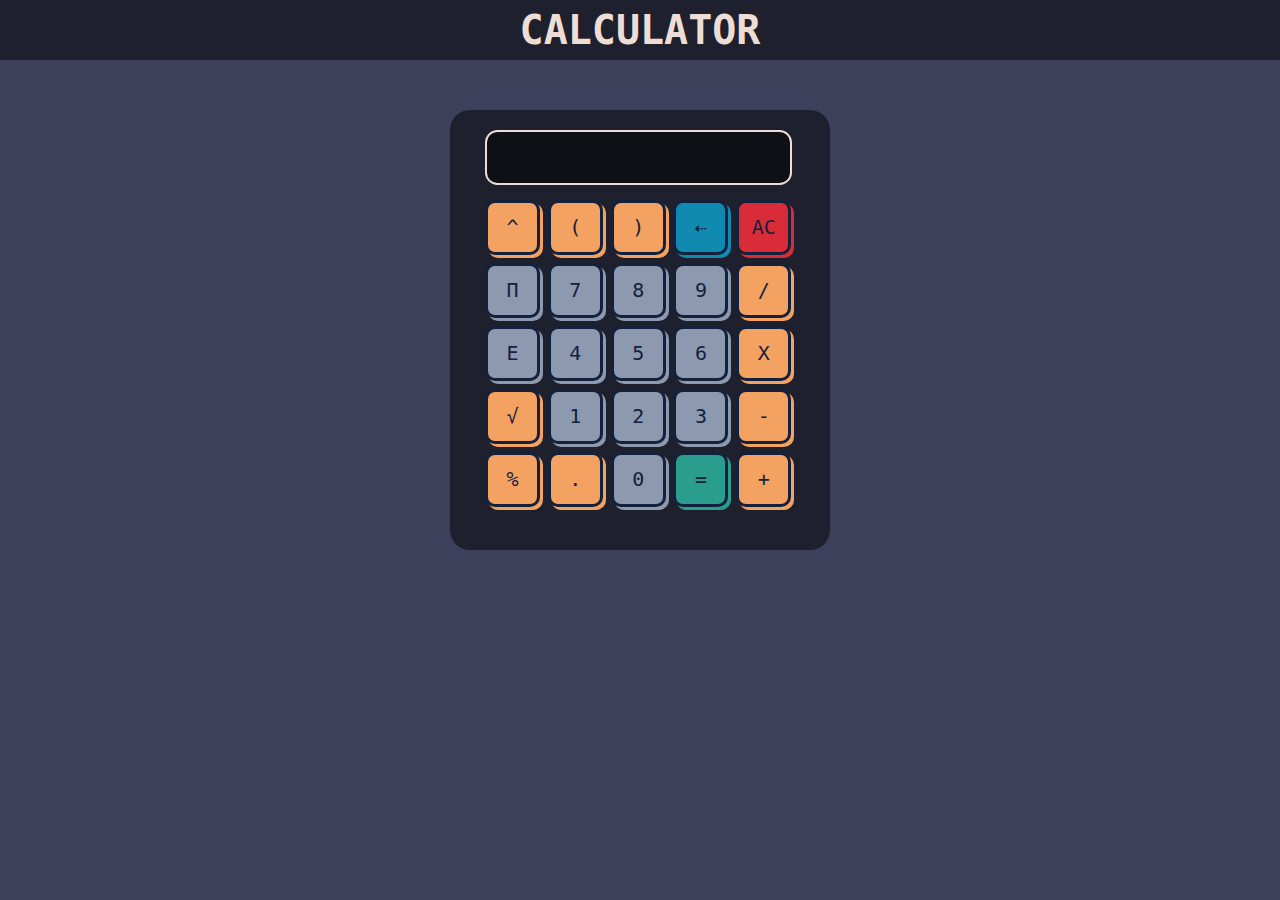
==== index.html @ 098dee6f "Rename calculator.html to index.html" ====
<!-- Calculcadora | Calculator -->
<!DOCTYPE html>
<html>
    <!--Encabezado | Header-->
    <head>
        <title>Calculator</title>
    </head>

    <!--Cuerpo | Body-->
    <body>
        <!--Enlazar html con CSS Normalizer| Link html with CSS Normalizer-->
        <link rel="stylesheet" type="text/css" href="normalize.css" />
        <!--Enlazar html con CSS | Link html with CSS-->
        <link rel="stylesheet" type="text/css" href="calculator.css" />
        <!--Enlazar html con Google Fonts | Link html with Google Fonts-->
        <link href="https://fonts.googleapis.com/css2?family=Geologica&family=Montserrat:wght@600&family=Pixelify+Sans&family=Roboto:wght@100&display=swap" rel="stylesheet" />
        
        <!--Titulo | Title-->
        <h1>Calculator</h1>

        <!--Contenedor de la calculadora | Calculator Container-->
        <div class="calculator-div">

            <!--Mostrar Operacion | Show Operation-->
            <div class="calculator-div__div1">
                <input type="text" id="contacto-div__div-input" disabled />
            </div>

            <!--Botones | Buttons-->
            <div class="calculator-div__div2">
             <!--Primer Fila | First Row-->
                <button type="button" class="contacto-div__dev-button-symbols" onclick="agregar('**')">
                    ^
                </button>
                <button type="button" class="contacto-div__dev-button-symbols" onclick="agregar('(')">
                    (
                </button>
                <button type="button" class="contacto-div__dev-button-symbols" onclick="agregar(')')">
                    )
                </button>
                <button type="button" class="contacto-div__dev-button-delete2" onclick="agregar('A')">
                    ⇠
                </button>
                <button type="button" class="contacto-div__dev-button-delete" onclick="agregar('C')">
                    AC
                </button>
                <!--Segunda Fila | Second Row-->
                <button type="button" class="contacto-div__dev-button-number" onclick="agregar('P')">
                    π
                </button>
                <button type="button" class="contacto-div__dev-button-number" onclick="agregar('7')">
                    7
                </button>
                <button type="button" class="contacto-div__dev-button-number" onclick="agregar('8')">
                    8
                </button>
                <button type="button" class="contacto-div__dev-button-number" onclick="agregar('9')">
                    9
                </button>
                <button type="button" class="contacto-div__dev-button-symbols" onclick="agregar('/')">
                    /
                </button>
                <!--Tercer Fila | Third Row-->
                <button type="button" class="contacto-div__dev-button-number" onclick="agregar('e')">
                    e
                </button>
                <button type="button" class="contacto-div__dev-button-number" onclick="agregar('4')">
                    4
                </button>
                <button type="button" class="contacto-div__dev-button-number" onclick="agregar('5')">
                    5
                </button>
                <button type="button" class="contacto-div__dev-button-number" onclick="agregar('6')">
                    6
                </button>
                <button type="button" class="contacto-div__dev-button-symbols" onclick="agregar('*')">
                    x
                </button>
                <!--Cuarta Fila | Fourth Row-->
                <button type="button" class="contacto-div__dev-button-symbols" onclick="agregar('R')">
                    √
                </button>
                <button type="button" class="contacto-div__dev-button-number" onclick="agregar('1')">
                    1
                </button>
                <button type="button" class="contacto-div__dev-button-number" onclick="agregar('2')">
                    2
                </button>
                <button type="button" class="contacto-div__dev-button-number" onclick="agregar('3')">
                    3
                </button>
                <button type="button" class="contacto-div__dev-button-symbols" onclick="agregar('-')">
                    -
                </button>
                <!--Quinta Fila | Fifth Row-->
                <button type="button" class="contacto-div__dev-button-symbols" onclick="agregar('%')">
                    %
                </button>
                <button type="button" class="contacto-div__dev-button-symbols" onclick="agregar('.')">
                    .
                </button>
                <button type="button" class="contacto-div__dev-button-number" onclick="agregar('0')">
                    0
                </button>
                <button type="button" class="contacto-div__dev-button-equal" onclick="agregar('=')">
                    =
                </button>
                <button type="button" class="contacto-div__dev-button-symbols" onclick="agregar('+')">
                    +
                </button>
            </div>
        </div>
        <!--Enlazar html con JS | Link html with JS-->
        <script src="calculator.js"></script>
    </body>
</html>
---- calculator.css ----
/*Estilo de la calculadora | Calculator Style*/

/*Cuerpo de la página | Body of the page*/
body{
    background-color: #3D405B;
    font-family: monospace;
    text-transform: uppercase;
}

/*Titulo de la página | Title of the page*/
h1{
    background-color: rgb(0, 0, 0,0.5);
    color: #EDDDD4;
    height: 60px;
    font-size: 40px;
    margin: 0;
    display: flex;
    justify-content: center;
    align-items: center;
}

/*Contenedor de la calculadora | Calculator container*/
.calculator-div{
    width: 380px;
    height: 440px;
    background-color: rgb(0, 0, 0,0.5);
    border-radius: 20px;
    margin: auto;
    margin-top: 50px;
    position: relative;
}

/*Contenedor del input | Input container*/
.calculator-div__div1{
    position: absolute;
    width: 310px;
    height: 60px;
    left: 35px;
    top: 20px;
}
#contacto-div__div-input{
    width: 307px;
    height: 55px;
    border: 2px solid #EDDDD4;
    border-radius: 12.5px;
    font-size: 25px;
    color: #EDDDD4;
    background-color: rgb(0, 0, 0,0.5);
}

/*Contenedor de los botones | Buttons container*/
.calculator-div__div2{
    position: absolute;
    width: 310px;
    height: 300px;
    left: 35px;
    top: 90px;
}

/*Estilo de los botones que tienen simbolos | Style of the buttons that have symbols*/
.contacto-div__dev-button-symbols{
    width: 55px;
    height: 55px;
    text-transform: uppercase;
    font-size: 20px;
    color: #14213d;
    border-radius: 10px;
    border: 3px solid #14213d;
    background: #f4a261;
    box-shadow: 3px 3px #f4a261;
    cursor: pointer;
    margin-bottom: 8px;
}
.contacto-div__dev-button-symbols:active {
    box-shadow: none;
    transform: translate(3px, 3px);
}

/*Estilo del boton de igual | Style of the equal button*/
.contacto-div__dev-button-equal{
    width: 55px;
    height: 55px;
    text-transform: uppercase;
    font-size: 20px;
    color: #14213d;
    border-radius: 10px;
    border: 3px solid #14213d;
    background: #2a9d8f;
    box-shadow: 3px 3px #2a9d8f;
    cursor: pointer;
}
.contacto-div__dev-button-equal:active {
    box-shadow: none;
    transform: translate(3px, 3px);
}

/*Estilo de los botones que tienen numeros | Style of the buttons that have numbers*/
.contacto-div__dev-button-number{
    width: 55px;
    height: 55px;
    text-transform: uppercase;
    font-size: 20px;
    color: #14213d;
    border-radius: 10px;
    border: 3px solid #14213d;
    background: #8d99ae;
    box-shadow: 3px 3px #8d99ae;
    cursor: pointer;
}
.contacto-div__dev-button-number:active {
    box-shadow: none;
    transform: translate(3px, 3px);
}

/*Estilo del boton de borrar | Style of the delete button*/
.contacto-div__dev-button-delete{
    width: 55px;
    height: 55px;
    text-transform: uppercase;
    font-size: 20px;
    color: #14213d;
    border-radius: 10px;
    border: 3px solid #14213d;
    background: #da2c38;
    box-shadow: 3px 3px #da2c38;
    cursor: pointer;
}
.contacto-div__dev-button-delete:active {
    box-shadow: none;
    transform: translate(3px, 3px);
}

/*Estilo del boton de borrar el ultimo numero | Style of the delete last number button*/
.contacto-div__dev-button-delete2{
    width: 55px;
    height: 55px;
    text-transform: uppercase;
    font-size: 20px;
    color: #14213d;
    border-radius: 10px;
    border: 3px solid #14213d;
    background: #118ab2;
    box-shadow: 3px 3px #118ab2;
    cursor: pointer;
}
.contacto-div__dev-button-delete2:active {
    box-shadow: none;
    transform: translate(3px, 3px);
}
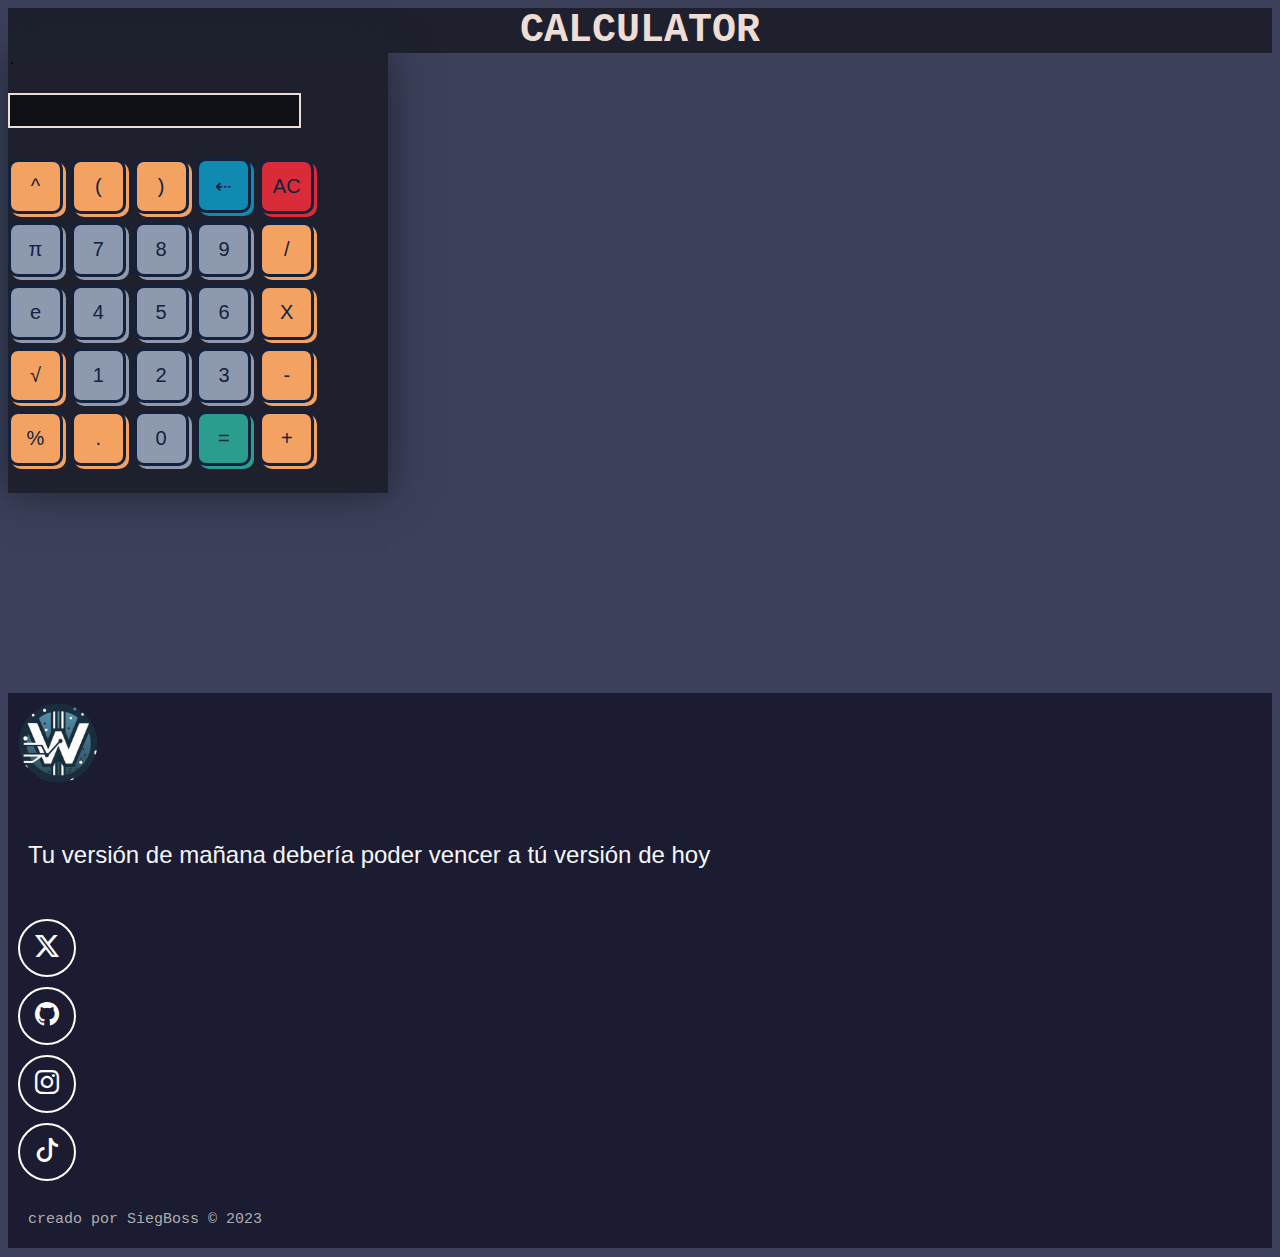
==== commit 4262f409: "Update" ====
--- a/index.html
+++ b/index.html
@@ -1,116 +1,170 @@
 <!-- Calculcadora | Calculator -->
 <!DOCTYPE html>
 <html>
-    <!--Encabezado | Header-->
-    <head>
-        <title>Calculator</title>
-    </head>
 
-    <!--Cuerpo | Body-->
-    <body>
-        <!--Enlazar html con CSS Normalizer| Link html with CSS Normalizer-->
-        <link rel="stylesheet" type="text/css" href="normalize.css" />
-        <!--Enlazar html con CSS | Link html with CSS-->
-        <link rel="stylesheet" type="text/css" href="calculator.css" />
-        <!--Enlazar html con Google Fonts | Link html with Google Fonts-->
-        <link href="https://fonts.googleapis.com/css2?family=Geologica&family=Montserrat:wght@600&family=Pixelify+Sans&family=Roboto:wght@100&display=swap" rel="stylesheet" />
-        
-        <!--Titulo | Title-->
-        <h1>Calculator</h1>
+<head>
+  <!--Metadatos | Metadata-->
+  <meta charset="utf-8" />
+  <meta name="author" content="SiegBoss" />
+  <meta name="description" content="Portafolio de SiegBoss" />
+  <meta name="viewport" content="width=device-width, initial-scale=1" />
+  <!--Titulo | Title-->
+  <title>Calculadora</title>
+  <!--Icono | Icon-->
+  <link rel="icon" type="image/x-icon" href="images/logo_willy.png" />
+  <!-- Enlazar a Bootstrap | Link to Bootstrap -->
+  <link href="https://cdn.jsdelivr.net/npm/bootstrap@5.3.2/dist/css/bootstrap.min.css" rel="stylesheet"
+    integrity="sha384-T3c6CoIi6uLrA9TneNEoa7RxnatzjcDSCmG1MXxSR1GAsXEV/Dwwykc2MPK8M2HN" crossorigin="anonymous" />
+  <link rel="stylesheet" href="https://cdn.jsdelivr.net/npm/bootstrap-icons@1.11.1/font/bootstrap-icons.css" />
+  <!--Enklazar CSS Estilo | Link CSS Style-->
+  <link rel="stylesheet" type="text/css" href="style/calculator.css" />
+</head>
 
-        <!--Contenedor de la calculadora | Calculator Container-->
-        <div class="calculator-div">
+<body>
+  <!--Calculadora principal | Main Calculator-->
+  <section>
+    <!--Titulo | Title-->
+    <h1>Calculator</h1>
 
-            <!--Mostrar Operacion | Show Operation-->
-            <div class="calculator-div__div1">
-                <input type="text" id="contacto-div__div-input" disabled />
-            </div>
+    <div class="calculator-main container mt-5 rounded-3 col-12 col-md-4 d-flex justify-content-center">.
 
-            <!--Botones | Buttons-->
-            <div class="calculator-div__div2">
-             <!--Primer Fila | First Row-->
-                <button type="button" class="contacto-div__dev-button-symbols" onclick="agregar('**')">
-                    ^
-                </button>
-                <button type="button" class="contacto-div__dev-button-symbols" onclick="agregar('(')">
-                    (
-                </button>
-                <button type="button" class="contacto-div__dev-button-symbols" onclick="agregar(')')">
-                    )
-                </button>
-                <button type="button" class="contacto-div__dev-button-delete2" onclick="agregar('A')">
-                    ⇠
-                </button>
-                <button type="button" class="contacto-div__dev-button-delete" onclick="agregar('C')">
-                    AC
-                </button>
-                <!--Segunda Fila | Second Row-->
-                <button type="button" class="contacto-div__dev-button-number" onclick="agregar('P')">
-                    π
-                </button>
-                <button type="button" class="contacto-div__dev-button-number" onclick="agregar('7')">
-                    7
-                </button>
-                <button type="button" class="contacto-div__dev-button-number" onclick="agregar('8')">
-                    8
-                </button>
-                <button type="button" class="contacto-div__dev-button-number" onclick="agregar('9')">
-                    9
-                </button>
-                <button type="button" class="contacto-div__dev-button-symbols" onclick="agregar('/')">
-                    /
-                </button>
-                <!--Tercer Fila | Third Row-->
-                <button type="button" class="contacto-div__dev-button-number" onclick="agregar('e')">
-                    e
-                </button>
-                <button type="button" class="contacto-div__dev-button-number" onclick="agregar('4')">
-                    4
-                </button>
-                <button type="button" class="contacto-div__dev-button-number" onclick="agregar('5')">
-                    5
-                </button>
-                <button type="button" class="contacto-div__dev-button-number" onclick="agregar('6')">
-                    6
-                </button>
-                <button type="button" class="contacto-div__dev-button-symbols" onclick="agregar('*')">
-                    x
-                </button>
-                <!--Cuarta Fila | Fourth Row-->
-                <button type="button" class="contacto-div__dev-button-symbols" onclick="agregar('R')">
-                    √
-                </button>
-                <button type="button" class="contacto-div__dev-button-number" onclick="agregar('1')">
-                    1
-                </button>
-                <button type="button" class="contacto-div__dev-button-number" onclick="agregar('2')">
-                    2
-                </button>
-                <button type="button" class="contacto-div__dev-button-number" onclick="agregar('3')">
-                    3
-                </button>
-                <button type="button" class="contacto-div__dev-button-symbols" onclick="agregar('-')">
-                    -
-                </button>
-                <!--Quinta Fila | Fifth Row-->
-                <button type="button" class="contacto-div__dev-button-symbols" onclick="agregar('%')">
-                    %
-                </button>
-                <button type="button" class="contacto-div__dev-button-symbols" onclick="agregar('.')">
-                    .
-                </button>
-                <button type="button" class="contacto-div__dev-button-number" onclick="agregar('0')">
-                    0
-                </button>
-                <button type="button" class="contacto-div__dev-button-equal" onclick="agregar('=')">
-                    =
-                </button>
-                <button type="button" class="contacto-div__dev-button-symbols" onclick="agregar('+')">
-                    +
-                </button>
-            </div>
+      <!--Pantalla | Screen-->
+      <div class="container-input col-md-4">
+        <div class="row">
+          <input type="text" id="calculator-input" class="form-control rounded-2" disabled />
         </div>
-        <!--Enlazar html con JS | Link html with JS-->
-        <script src="calculator.js"></script>
-    </body>
-</html>
+      </div>
+
+      <!--Botones | Buttons-->
+      <!--Primer Fila | First Row-->
+      <div class="main-buttons">
+        <div class="col">
+          <button type="button" class="btn button color-symbol" onclick="agregar('**')">
+            ^
+          </button>
+          <button type="button" class="btn button color-symbol" onclick="agregar('(')">
+            (
+          </button>
+          <button type="button" class="btn button color-symbol" onclick="agregar(')')">
+            )
+          </button>
+          <button type="button" class="btn button color-delate2" onclick="agregar('A')">
+            ⇠
+          </button>
+          <button type="button" class="btn button color-delate1" onclick="agregar('C')">
+            AC
+          </button>
+        </div>
+     
+      <!--Segunda Fila | Second Row-->
+      <div class="col">
+        <button type="button" class="btn button color-number" onclick="agregar('P')">
+          π
+        </button>
+        <button type="button" class="btn button color-number" onclick="agregar('7')">
+          7
+        </button>
+        <button type="button" class="btn button color-number" onclick="agregar('8')">
+          8
+        </button>
+        <button type="button" class="btn button color-number" onclick="agregar('9')">
+          9
+        </button>
+        <button type="button" class="btn button color-symbol" onclick="agregar('/')">
+          /
+        </button>
+      </div>
+
+      <!--Tercer Fila | Third Row-->
+      <div class="col">
+        <button type="button" class="btn button color-number" onclick="agregar('e')">
+          e
+        </button>
+        <button type="button" class="btn button color-number" onclick="agregar('4')">
+          4
+        </button>
+        <button type="button" class="btn button color-number" onclick="agregar('5')">
+          5
+        </button>
+        <button type="button" class="btn button color-number" onclick="agregar('6')">
+          6
+        </button>
+        <button type="button" class="btn button color-symbol" onclick="agregar('*')">
+          x
+        </button>
+      </div>
+
+      <!--Cuarta Fila | Fourth Row-->
+      <div class="col">
+        <button type="button" class="btn button color-symbol" onclick="agregar('R')">
+          √
+        </button>
+        <button type="button" class="btn button color-number" onclick="agregar('1')">
+          1
+        </button>
+        <button type="button" class="btn button color-number" onclick="agregar('2')">
+          2
+        </button>
+        <button type="button" class="btn button color-number" onclick="agregar('3')">
+          3
+        </button>
+        <button type="button" class="btn button color-symbol" onclick="agregar('-')">
+          -
+        </button>
+      </div>
+
+      <!--Quinta Fila | Fifth Row-->
+      <div class="col">
+        <button type="button" class="btn button color-symbol" onclick="agregar('%')">
+          %
+        </button>
+        <button type="button" class="btn button color-symbol" onclick="agregar('.')">
+          .
+        </button>
+        <button type="button" class="btn button color-number" onclick="agregar('0')">
+          0
+        </button>
+        <button type="button" class="btn button color-equal" onclick="agregar('=')">
+          =
+        </button>
+        <button type="button" class="btn button color-symbol" onclick="agregar('+')">
+          +
+        </button>
+      </div>
+    </div>
+    </div>
+  </section>
+
+  <!--Pie de Pagina | Footer-->
+  <footer class="footer-page dark-section d-flex flex-column align-items-center justify-content-center">
+    <!--Logo de la Pagina | Logo of the Page-->
+    <img class="footer-icon" src="images/logo_willy.png" alt="Logo de la Pagina">
+    <!--Frase | Phrase-->
+    <p class="footer-text text-center">Tu versión de mañana debería poder vencer a tú versión de hoy</p>
+    <!--Redes Sociales | Social Media-->
+    <div class="social-media-icons d-flex flex-wrap align-items-center justify-content-center">
+      <a href="https://twitter.com/SiegBoss" target="_blank" rel="noopener noreferrer">
+        <i class="bi bi-twitter-x"></i>
+      </a>
+      <a href="https://github.com/SiegBoss" target="_blank" rel="noopener noreferrer">
+        <i class="bi bi-github"></i>
+      </a>
+      <a href="https://www.instagram.com/siegboss_xp/" target="_blank" rel="noopener noreferrer">
+        <i class="bi bi-instagram"></i>
+      </a>
+      <a href="https://www.tiktok.com/@siegboss" target="_blank" rel="noopener noreferrer">
+        <i class="bi bi-tiktok"></i>
+      </a>
+    </div>
+    <!--Derechos de Autor | CopyRight-->
+    <div class="Copyright"> creado por SiegBoss &#169; 2023 </div>
+  </footer>
+  <!--Enlazar html con JS | Link html with JS-->
+  <script src="script/calculator.js"></script>
+  <!--Enlazar a Bootstrap | Link to Bootstrap-->
+  <script src="https://cdn.jsdelivr.net/npm/bootstrap@5.3.2/dist/js/bootstrap.bundle.min.js"
+    integrity="sha384-C6RzsynM9kWDrMNeT87bh95OGNyZPhcTNXj1NW7RuBCsyN/o0jlpcV8Qyq46cDfL"
+    crossorigin="anonymous"></script>
+</body>
+
+</html>--- a/style/calculator.css
+++ b/style/calculator.css
@@ -0,0 +1,167 @@
+/*Estilo de la calculadora | Calculator Style*/
+
+/*Estilos Generales | General Styles*/
+body {
+  background-color: #3D405B;
+  font-family: monospace;
+}
+
+h1 {
+  background-color: rgb(0, 0, 0, 0.5);
+  color: #EDDDD4;
+  text-transform: uppercase;
+  width: 100%;
+  font-size: 40px;
+  margin: 0;
+  display: flex;
+  justify-content: center;
+  align-items: center;
+  transition: all 0.2s ease-in;
+}
+
+/*Calculadora | Calculator*/
+.calculator-main {
+  width: 380px;
+  height: 440px;
+  background-color: rgb(0, 0, 0, 0.5);
+  box-shadow: #1b2432 0px 0px 40px 0px;
+  position: relative;
+  transition: all 0.2s ease-in;
+}
+
+.container-input {
+  position: absolute;
+  margin-top: 25px;
+  width: 75%;
+}
+
+#calculator-input {
+  width: 100%;
+  height: 100%;
+  border: 2px solid #EDDDD4;
+  font-size: 25px;
+  color: #EDDDD4;
+  background-color: rgb(0, 0, 0, 0.5);
+}
+
+/*Contenedor de los botones | Buttons container*/
+.main-buttons{
+  position: absolute;
+  margin-top: 90px;
+}
+
+.button {
+  width: 55px;
+  height: 55px;
+  font-size: 20px;
+  border-radius: 10px;
+  cursor: pointer;
+  margin-bottom: 8px;
+  color: #14213d;
+  border: 3px solid #14213d;
+  transition: all 0.2s ease-in;
+}
+
+.button:active {
+  transform: translate(3px, 3px);
+  background-color: #81B29A !important;
+  color: #EDDDD4 !important;
+}
+
+.btn:hover {
+  background-color: #81B29A;
+  border: 3px solid #EDDDD4;
+  box-shadow: 3px 3px #81B29A;
+  color: #EDDDD4;
+}
+
+.color-symbol {
+  text-transform: uppercase;
+  background: #f4a261;
+  box-shadow: 3px 3px #f4a261;
+}
+
+.color-delate1 {
+  text-transform: uppercase;
+  background: #da2c38;
+  box-shadow: 3px 3px #da2c38;
+
+}
+
+.color-delate2 {
+  background: #118ab2;
+  box-shadow: 3px 3px #118ab2;
+
+}
+
+.color-number {
+  background: #8d99ae;
+  box-shadow: 3px 3px #8d99ae;
+}
+
+.color-equal {
+  background: #2a9d8f;
+  box-shadow: 3px 3px #2a9d8f;
+
+}
+
+/*Pie de pagina | Footer*/
+.dark-section {
+  color: #f5f6f7;
+  background-color: #1b1b32;
+}
+
+footer {
+  min-height: 400px;
+}
+
+.footer-page {
+  margin-top: 200px;
+}
+
+.footer-icon {
+  height: 80px;
+  width: 80px;
+  margin: 10px;
+}
+
+.footer-text {
+  font-size: 1.5rem;
+  padding: 20px;
+  margin-bottom: 30px;
+  font-family: 'Quicksand', sans-serif;
+}
+
+.social-media-icons a {
+  width: 50px;
+  height: 50px;
+  display: flex;
+  align-items: center;
+  justify-content: center;
+  padding: 2px;
+  margin: 10px;
+  border: 2px solid white;
+  border-radius: 50%;
+  transition: all 0.2s ease-in;
+}
+
+.social-media-icons i {
+  color: white;
+  font-size: 1.5rem;
+  transition: all 0.2s ease-in;
+}
+
+.social-media-icons a:hover {
+  background-color: white;
+  border: 2px solid rgb(13, 110, 253);
+}
+
+.social-media-icons a:hover i {
+  color: black;
+}
+
+.Copyright {
+  font-size: 15px;
+  color: #aeaeae;
+  padding: 20px;
+}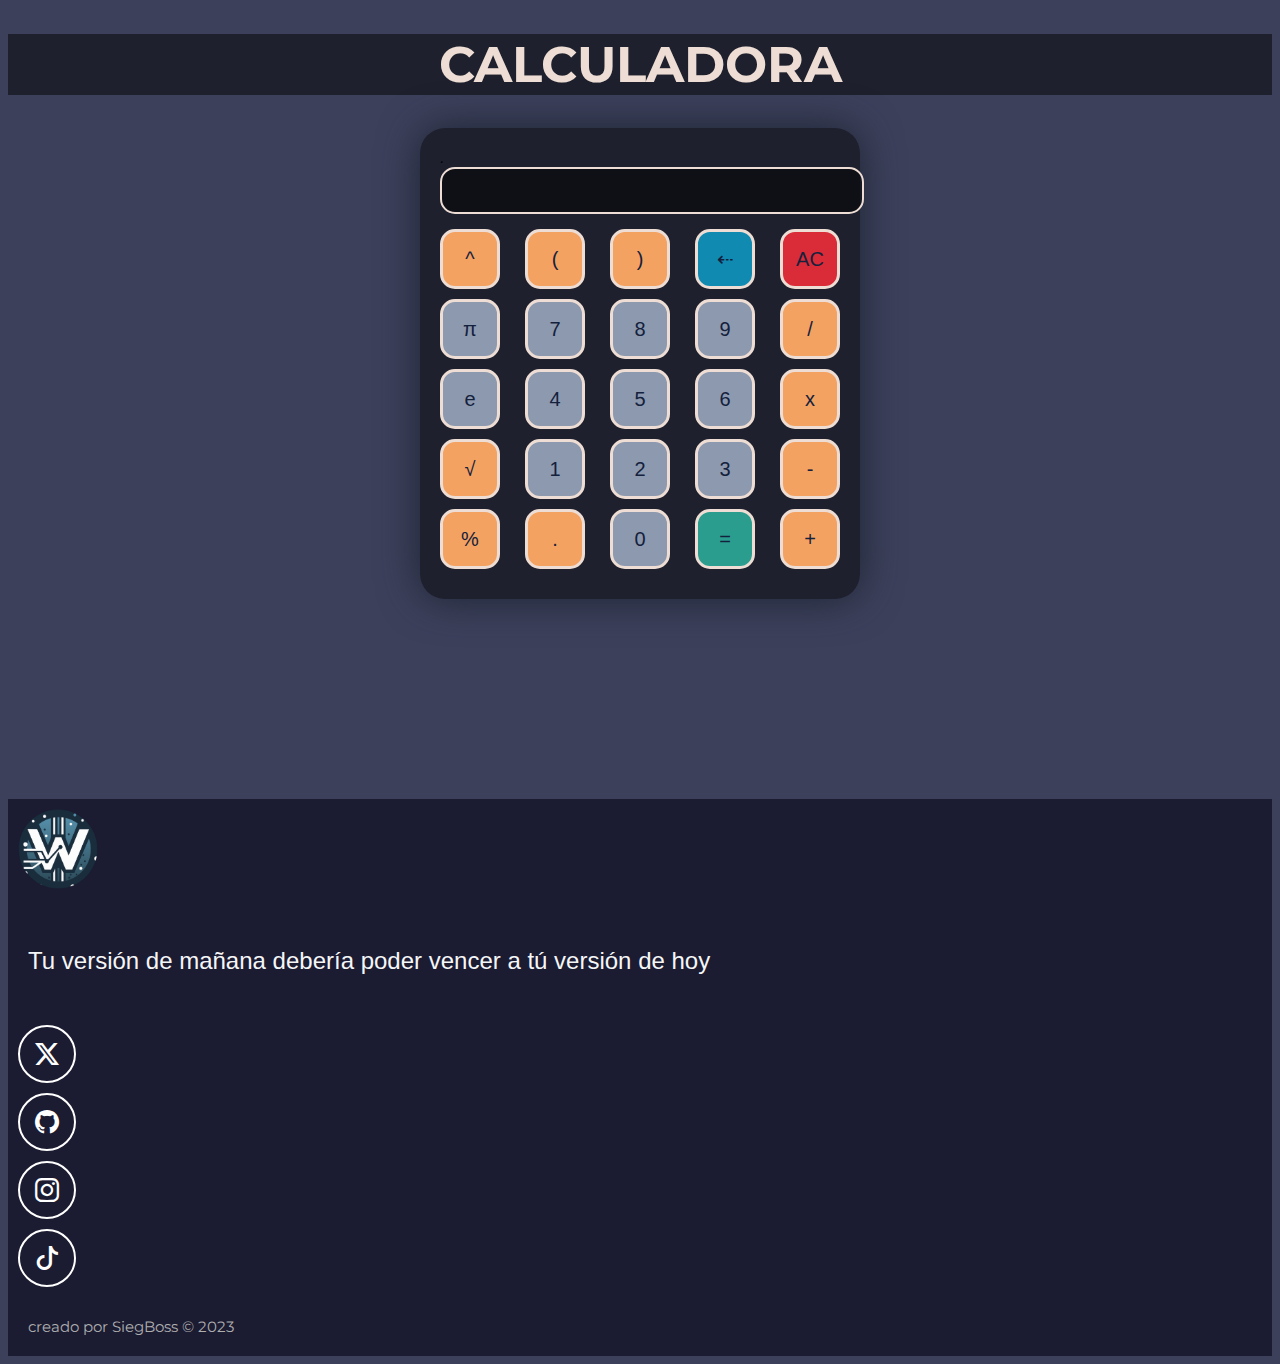
==== commit 240045f2: "update" ====
--- a/index.html
+++ b/index.html
@@ -3,168 +3,170 @@
 <html>
 
 <head>
-  <!--Metadatos | Metadata-->
-  <meta charset="utf-8" />
-  <meta name="author" content="SiegBoss" />
-  <meta name="description" content="Portafolio de SiegBoss" />
-  <meta name="viewport" content="width=device-width, initial-scale=1" />
-  <!--Titulo | Title-->
-  <title>Calculadora</title>
-  <!--Icono | Icon-->
-  <link rel="icon" type="image/x-icon" href="images/logo_willy.png" />
-  <!-- Enlazar a Bootstrap | Link to Bootstrap -->
-  <link href="https://cdn.jsdelivr.net/npm/bootstrap@5.3.2/dist/css/bootstrap.min.css" rel="stylesheet"
-    integrity="sha384-T3c6CoIi6uLrA9TneNEoa7RxnatzjcDSCmG1MXxSR1GAsXEV/Dwwykc2MPK8M2HN" crossorigin="anonymous" />
-  <link rel="stylesheet" href="https://cdn.jsdelivr.net/npm/bootstrap-icons@1.11.1/font/bootstrap-icons.css" />
-  <!--Enklazar CSS Estilo | Link CSS Style-->
-  <link rel="stylesheet" type="text/css" href="style/calculator.css" />
+    <!--Metadatos | Metadata-->
+    <meta charset="utf-8" />
+    <meta name="author" content="SiegBoss" />
+    <meta name="description" content="Portafolio de SiegBoss" />
+    <meta name="viewport" content="width=device-width, initial-scale=1" />
+    <!--Titulo | Title-->
+    <title>Calculadora</title>
+    <!--Icono | Icon-->
+    <link rel="icon" type="image/x-icon" href="images/logo_willy.png" />
+    <!-- Enlazar a Bootstrap | Link to Bootstrap -->
+    <link href="https://cdn.jsdelivr.net/npm/bootstrap@5.3.2/dist/css/bootstrap.min.css" rel="stylesheet" integrity="sha384-T3c6CoIi6uLrA9TneNEoa7RxnatzjcDSCmG1MXxSR1GAsXEV/Dwwykc2MPK8M2HN" crossorigin="anonymous" />
+    <link rel="stylesheet" href="https://cdn.jsdelivr.net/npm/bootstrap-icons@1.11.1/font/bootstrap-icons.css" />
+    <!--Enlazar CSS Estilo | Link CSS Style-->
+    <link rel="stylesheet" type="text/css" href="./style/index.css" />
+    <!--Tipografias | Fonts-->
+    <link rel="preconnect" href="https://fonts.googleapis.com">
+    <link rel="preconnect" href="https://fonts.gstatic.com" crossorigin>
+    <link href="https://fonts.googleapis.com/css2?family=Montserrat:wght@400;700&display=swap" rel="stylesheet">
 </head>
 
 <body>
-  <!--Calculadora principal | Main Calculator-->
-  <section>
-    <!--Titulo | Title-->
-    <h1>Calculator</h1>
+    <!--Calculadora principal | Main Calculator-->
+    <section>
 
-    <div class="calculator-main container mt-5 rounded-3 col-12 col-md-4 d-flex justify-content-center">.
+        <!--Titulo | Title-->
+        <h1>Calculadora</h1>
 
-      <!--Pantalla | Screen-->
-      <div class="container-input col-md-4">
-        <div class="row">
-          <input type="text" id="calculator-input" class="form-control rounded-2" disabled />
+        <div class="calculator-main ">.
+
+            <!--Pantalla | Screen-->
+            <div class="container-input">
+                <input type="text" id="calculator-input" disabled />
+            </div>
+
+            <!--Botones | Buttons-->
+
+            <!--Primer Fila | First Row-->
+            <div class="main-buttons">
+
+                <div class="column">
+                    <button type="button" class="button button-symbol" onclick="add('**')">
+                        ^
+                    </button>
+                    <button type="button" class="button button-symbol" onclick="add('(')">
+                        (
+                    </button>
+                    <button type="button" class="button button-symbol" onclick="add(')')">
+                        )
+                    </button>
+                    <button type="button" class="button button-delate2" onclick="add('A')">
+                        ⇠
+                    </button>
+                    <button type="button" class="button button-delate1" onclick="add('C')">
+                        AC
+                    </button>
+                </div>
+
+                <!--Segunda Fila | Second Row-->
+                <div class="column">
+                    <button type="button" class="button button-number" onclick="add('P')">
+                        π
+                    </button>
+                    <button type="button" class="button button-number" onclick="add('7')">
+                        7
+                    </button>
+                    <button type="button" class="button button-number" onclick="add('8')">
+                        8
+                    </button>
+                    <button type="button" class="button button-number" onclick="add('9')">
+                        9
+                    </button>
+                    <button type="button" class="button button-symbol" onclick="add('/')">
+                        /
+                    </button>
+                </div>
+
+                <!--Tercer Fila | Third Row-->
+                <div class="column">
+                    <button type="button" class="button button-number" onclick="add('e')">
+                        e
+                    </button>
+                    <button type="button" class="button button-number" onclick="add('4')">
+                        4
+                    </button>
+                    <button type="button" class="button button-number" onclick="add('5')">
+                        5
+                    </button>
+                    <button type="button" class="button button-number" onclick="add('6')">
+                        6
+                    </button>
+                    <button type="button" class="button button-symbol" onclick="add('*')">
+                        x
+                    </button>
+                </div>
+
+                <!--Cuarta Fila | Fourth Row-->
+                <div class="column">
+                    <button type="button" class="button button-symbol" onclick="add('R')">
+                        √
+                    </button>
+                    <button type="button" class="button button-number" onclick="add('1')">
+                        1
+                    </button>
+                    <button type="button" class="button button-number" onclick="add('2')">
+                        2
+                    </button>
+                    <button type="button" class="button button-number" onclick="add('3')">
+                        3
+                    </button>
+                    <button type="button" class="button button-symbol" onclick="add('-')">
+                        -
+                    </button>
+                </div>
+
+                <!--Quinta Fila | Fifth Row-->
+                <div class="column">
+                    <button type="button" class="button button-symbol" onclick="add('%')">
+                        %
+                    </button>
+                    <button type="button" class="button button-symbol" onclick="add('.')">
+                        .
+                    </button>
+                    <button type="button" class="button button-number" onclick="add('0')">
+                        0
+                    </button>
+                    <button type="button" class="button button-equal" onclick="add('=')">
+                        =
+                    </button>
+                    <button type="button" class="button button-symbol" onclick="add('+')">
+                        +
+                    </button>
+                </div>
+            </div>
         </div>
-      </div>
+    </section>
 
-      <!--Botones | Buttons-->
-      <!--Primer Fila | First Row-->
-      <div class="main-buttons">
-        <div class="col">
-          <button type="button" class="btn button color-symbol" onclick="agregar('**')">
-            ^
-          </button>
-          <button type="button" class="btn button color-symbol" onclick="agregar('(')">
-            (
-          </button>
-          <button type="button" class="btn button color-symbol" onclick="agregar(')')">
-            )
-          </button>
-          <button type="button" class="btn button color-delate2" onclick="agregar('A')">
-            ⇠
-          </button>
-          <button type="button" class="btn button color-delate1" onclick="agregar('C')">
-            AC
-          </button>
+    <!--Pie de Pagina | Footer-->
+    <footer class="footer-page dark-section d-flex flex-column align-items-center justify-content-center">
+        <!--Logo de la Pagina | Logo of the Page-->
+        <img class="footer-icon" src="images/logo_willy.png" alt="Logo de la Pagina">
+        <!--Frase | Phrase-->
+        <p class="footer-text text-center">Tu versión de mañana debería poder vencer a tú versión de hoy</p>
+        <!--Redes Sociales | Social Media-->
+        <div class="social-media-icons d-flex flex-wrap align-items-center justify-content-center">
+            <a href="https://twitter.com/SiegBoss" target="_blank" rel="noopener noreferrer">
+                <i class="bi bi-twitter-x"></i>
+            </a>
+            <a href="https://github.com/SiegBoss" target="_blank" rel="noopener noreferrer">
+                <i class="bi bi-github"></i>
+            </a>
+            <a href="https://www.instagram.com/siegboss_xp/" target="_blank" rel="noopener noreferrer">
+                <i class="bi bi-instagram"></i>
+            </a>
+            <a href="https://www.tiktok.com/@siegboss" target="_blank" rel="noopener noreferrer">
+                <i class="bi bi-tiktok"></i>
+            </a>
         </div>
-     
-      <!--Segunda Fila | Second Row-->
-      <div class="col">
-        <button type="button" class="btn button color-number" onclick="agregar('P')">
-          π
-        </button>
-        <button type="button" class="btn button color-number" onclick="agregar('7')">
-          7
-        </button>
-        <button type="button" class="btn button color-number" onclick="agregar('8')">
-          8
-        </button>
-        <button type="button" class="btn button color-number" onclick="agregar('9')">
-          9
-        </button>
-        <button type="button" class="btn button color-symbol" onclick="agregar('/')">
-          /
-        </button>
-      </div>
-
-      <!--Tercer Fila | Third Row-->
-      <div class="col">
-        <button type="button" class="btn button color-number" onclick="agregar('e')">
-          e
-        </button>
-        <button type="button" class="btn button color-number" onclick="agregar('4')">
-          4
-        </button>
-        <button type="button" class="btn button color-number" onclick="agregar('5')">
-          5
-        </button>
-        <button type="button" class="btn button color-number" onclick="agregar('6')">
-          6
-        </button>
-        <button type="button" class="btn button color-symbol" onclick="agregar('*')">
-          x
-        </button>
-      </div>
-
-      <!--Cuarta Fila | Fourth Row-->
-      <div class="col">
-        <button type="button" class="btn button color-symbol" onclick="agregar('R')">
-          √
-        </button>
-        <button type="button" class="btn button color-number" onclick="agregar('1')">
-          1
-        </button>
-        <button type="button" class="btn button color-number" onclick="agregar('2')">
-          2
-        </button>
-        <button type="button" class="btn button color-number" onclick="agregar('3')">
-          3
-        </button>
-        <button type="button" class="btn button color-symbol" onclick="agregar('-')">
-          -
-        </button>
-      </div>
-
-      <!--Quinta Fila | Fifth Row-->
-      <div class="col">
-        <button type="button" class="btn button color-symbol" onclick="agregar('%')">
-          %
-        </button>
-        <button type="button" class="btn button color-symbol" onclick="agregar('.')">
-          .
-        </button>
-        <button type="button" class="btn button color-number" onclick="agregar('0')">
-          0
-        </button>
-        <button type="button" class="btn button color-equal" onclick="agregar('=')">
-          =
-        </button>
-        <button type="button" class="btn button color-symbol" onclick="agregar('+')">
-          +
-        </button>
-      </div>
-    </div>
-    </div>
-  </section>
-
-  <!--Pie de Pagina | Footer-->
-  <footer class="footer-page dark-section d-flex flex-column align-items-center justify-content-center">
-    <!--Logo de la Pagina | Logo of the Page-->
-    <img class="footer-icon" src="images/logo_willy.png" alt="Logo de la Pagina">
-    <!--Frase | Phrase-->
-    <p class="footer-text text-center">Tu versión de mañana debería poder vencer a tú versión de hoy</p>
-    <!--Redes Sociales | Social Media-->
-    <div class="social-media-icons d-flex flex-wrap align-items-center justify-content-center">
-      <a href="https://twitter.com/SiegBoss" target="_blank" rel="noopener noreferrer">
-        <i class="bi bi-twitter-x"></i>
-      </a>
-      <a href="https://github.com/SiegBoss" target="_blank" rel="noopener noreferrer">
-        <i class="bi bi-github"></i>
-      </a>
-      <a href="https://www.instagram.com/siegboss_xp/" target="_blank" rel="noopener noreferrer">
-        <i class="bi bi-instagram"></i>
-      </a>
-      <a href="https://www.tiktok.com/@siegboss" target="_blank" rel="noopener noreferrer">
-        <i class="bi bi-tiktok"></i>
-      </a>
-    </div>
-    <!--Derechos de Autor | CopyRight-->
-    <div class="Copyright"> creado por SiegBoss &#169; 2023 </div>
-  </footer>
-  <!--Enlazar html con JS | Link html with JS-->
-  <script src="script/calculator.js"></script>
-  <!--Enlazar a Bootstrap | Link to Bootstrap-->
-  <script src="https://cdn.jsdelivr.net/npm/bootstrap@5.3.2/dist/js/bootstrap.bundle.min.js"
-    integrity="sha384-C6RzsynM9kWDrMNeT87bh95OGNyZPhcTNXj1NW7RuBCsyN/o0jlpcV8Qyq46cDfL"
-    crossorigin="anonymous"></script>
+        <!--Derechos de Autor | CopyRight-->
+        <div class="Copyright"> creado por SiegBoss &#169; 2023 </div>
+    </footer>
+    <!--Enlazar html con JS | Link html with JS-->
+    <script src="./script/index.js"></script>
+    <!--Enlazar a Bootstrap | Link to Bootstrap-->
+    <script src="https://cdn.jsdelivr.net/npm/bootstrap@5.3.2/dist/js/bootstrap.bundle.min.js" integrity="sha384-C6RzsynM9kWDrMNeT87bh95OGNyZPhcTNXj1NW7RuBCsyN/o0jlpcV8Qyq46cDfL" crossorigin="anonymous"></script>
 </body>
 
 </html>--- a/style/index.css
+++ b/style/index.css
@@ -0,0 +1,157 @@
+/* Estilos para la calculadora | Styles for the calculator */
+
+/* Estilos generales | General styles */
+body {
+    font-family: 'Montserrat', sans-serif;
+    background-color: #3D405B;
+}
+
+h1 {
+    text-transform: uppercase;
+    font-size: 50px;
+    width: 100%;
+    display: flex;
+    justify-content: center;
+    align-items: center;
+    background-color: rgb(0, 0, 0, 0.5);
+    color: #EDDDD4;
+}
+
+
+/* Contenedor principal | Main container */
+.calculator-main {
+    max-width: 400px;
+    margin: auto;
+    margin-top: 2%;
+    padding: 20px;
+    border-radius: 25px;
+    background-color: rgb(0, 0, 0, 0.5);
+    box-shadow: #1b2432 0px 0px 40px 0px
+}
+
+
+/* Contenedor de la pantalla | Screen container */
+.container-input {
+    margin-bottom: 15px;
+}
+
+#calculator-input{
+    font-size: 20px;
+    width: 100%;
+    padding: 10px;
+    border-radius: 15px;
+    border: 2px solid #EDDDD4;
+    background-color: rgb(0, 0, 0, 0.5);;
+    color: #EDDDD4;
+}
+
+
+/* Contenedor de los botones | Buttons container */
+.main-buttons {
+    display: flex;
+    flex-direction: column;
+}
+
+.column{
+    display: flex;
+    justify-content: space-between;
+    margin-bottom: 10px;
+}
+
+
+/* Estilos de los botones | Buttons styles */
+.button{
+    font-size: 20px;
+    width: 60px;
+    height: 60px;
+    border-radius: 15px;
+    cursor: pointer;
+    background-color: #8d99ae;
+    color: #14213d;
+    border: 3px solid #EDDDD4;
+}
+
+.button-equal {
+    background-color: #2a9d8f;
+}
+
+.button-symbol{
+    background-color: #f4a261;
+}
+
+.button-delate1{
+    background-color: #da2c38;
+}
+
+.button-delate2{
+    background-color: #118ab2;
+}
+
+.button:active {
+    transform: translate(3px, 3px);
+    background-color: #81B29A;
+    color: #EDDDD4;
+}
+
+
+/*Pie de pagina | Footer*/
+.dark-section {
+    color: #f5f6f7;
+    background-color: #1b1b32;
+}
+
+footer {
+    min-height: 400px;
+}
+
+.footer-page {
+    margin-top: 200px;
+}
+
+.footer-icon {
+    height: 80px;
+    width: 80px;
+    margin: 10px;
+}
+
+.footer-text {
+    font-size: 1.5rem;
+    padding: 20px;
+    margin-bottom: 30px;
+    font-family: 'Quicksand', sans-serif;
+}
+
+.social-media-icons a {
+    width: 50px;
+    height: 50px;
+    display: flex;
+    align-items: center;
+    justify-content: center;
+    padding: 2px;
+    margin: 10px;
+    border: 2px solid white;
+    border-radius: 50%;
+    transition: all 0.2s ease-in;
+}
+
+.social-media-icons i {
+    color: white;
+    font-size: 1.5rem;
+    transition: all 0.2s ease-in;
+}
+
+.social-media-icons a:hover i {
+    color: black;
+}
+
+.Copyright {
+    font-size: 15px;
+    color: #aeaeae;
+    padding: 20px;
+}
+
+@media screen and (max-width: 420px) {
+    h1{
+        font-size: 35px;
+    }
+}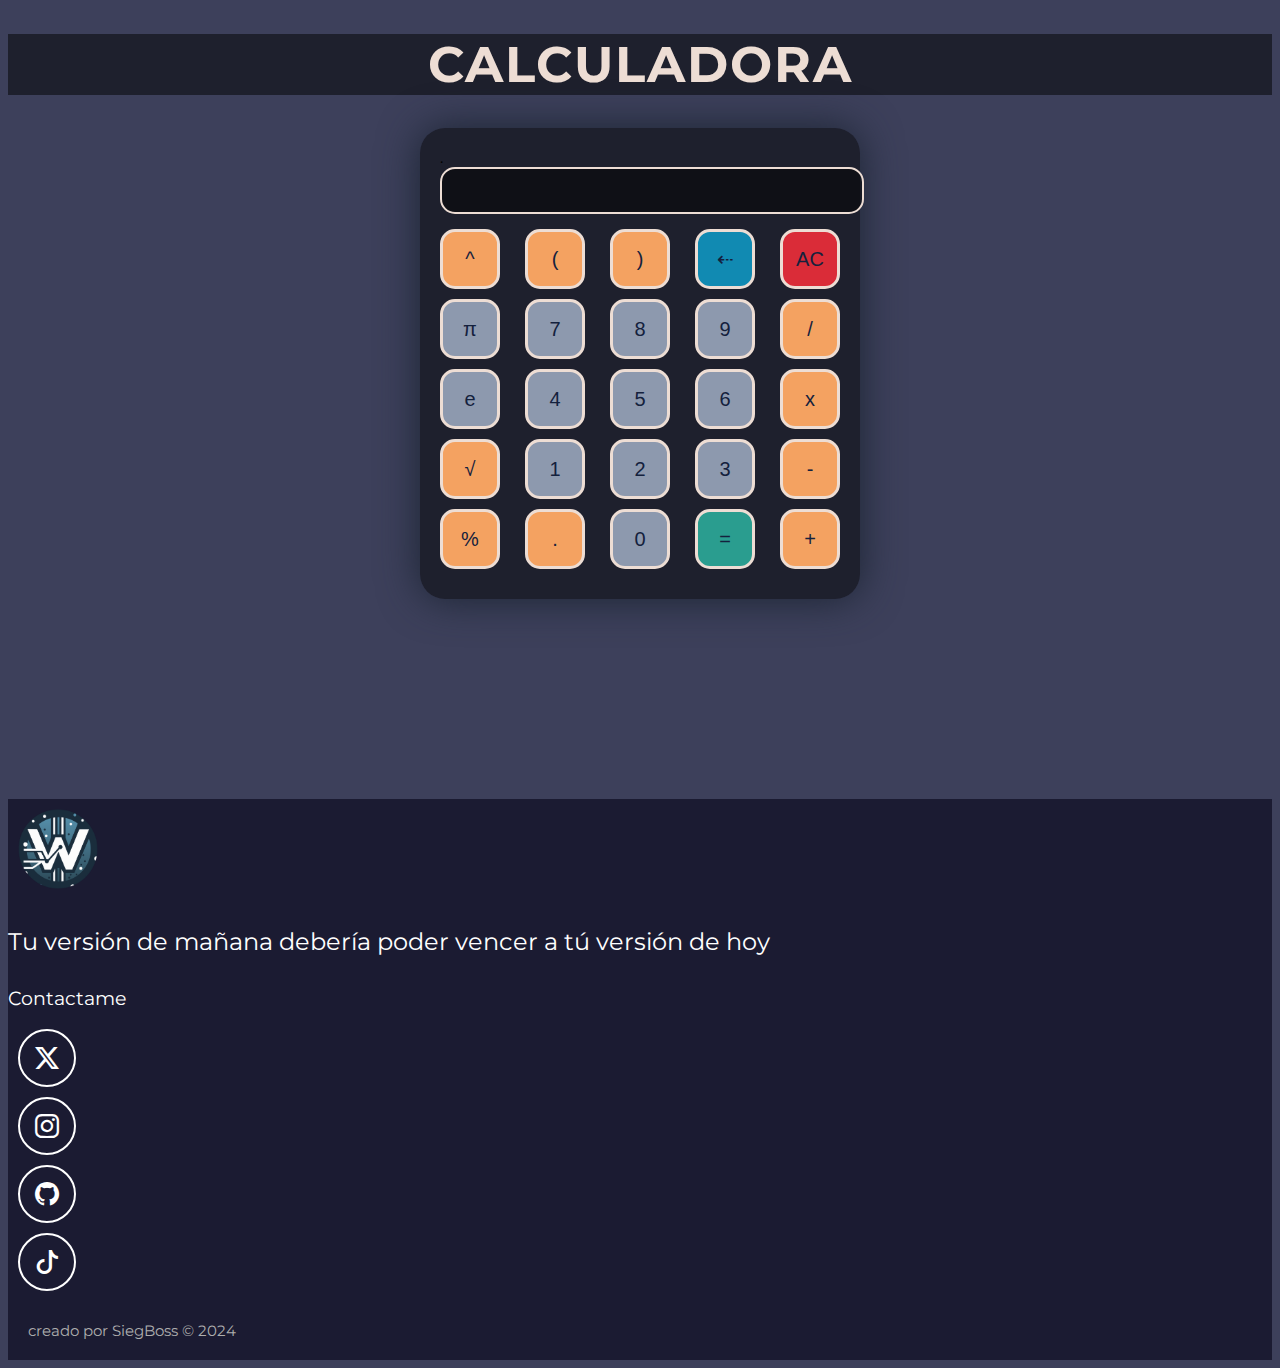
==== commit 2c185d4f: "update" ====
--- a/index.html
+++ b/index.html
@@ -11,7 +11,7 @@
     <!--Titulo | Title-->
     <title>Calculadora</title>
     <!--Icono | Icon-->
-    <link rel="icon" type="image/x-icon" href="images/logo_willy.png" />
+    <link rel="icon" type="image/x-icon" href="./images/logo_willy.png" />
     <!-- Enlazar a Bootstrap | Link to Bootstrap -->
     <link href="https://cdn.jsdelivr.net/npm/bootstrap@5.3.2/dist/css/bootstrap.min.css" rel="stylesheet" integrity="sha384-T3c6CoIi6uLrA9TneNEoa7RxnatzjcDSCmG1MXxSR1GAsXEV/Dwwykc2MPK8M2HN" crossorigin="anonymous" />
     <link rel="stylesheet" href="https://cdn.jsdelivr.net/npm/bootstrap-icons@1.11.1/font/bootstrap-icons.css" />
@@ -26,22 +26,16 @@
 <body>
     <!--Calculadora principal | Main Calculator-->
     <section>
-
         <!--Titulo | Title-->
         <h1>Calculadora</h1>
-
         <div class="calculator-main ">.
-
             <!--Pantalla | Screen-->
             <div class="container-input">
                 <input type="text" id="calculator-input" disabled />
             </div>
-
             <!--Botones | Buttons-->
-
             <!--Primer Fila | First Row-->
             <div class="main-buttons">
-
                 <div class="column">
                     <button type="button" class="button button-symbol" onclick="add('**')">
                         ^
@@ -59,7 +53,6 @@
                         AC
                     </button>
                 </div>
-
                 <!--Segunda Fila | Second Row-->
                 <div class="column">
                     <button type="button" class="button button-number" onclick="add('P')">
@@ -78,7 +71,6 @@
                         /
                     </button>
                 </div>
-
                 <!--Tercer Fila | Third Row-->
                 <div class="column">
                     <button type="button" class="button button-number" onclick="add('e')">
@@ -97,7 +89,6 @@
                         x
                     </button>
                 </div>
-
                 <!--Cuarta Fila | Fourth Row-->
                 <div class="column">
                     <button type="button" class="button button-symbol" onclick="add('R')">
@@ -116,7 +107,6 @@
                         -
                     </button>
                 </div>
-
                 <!--Quinta Fila | Fifth Row-->
                 <div class="column">
                     <button type="button" class="button button-symbol" onclick="add('%')">
@@ -140,29 +130,29 @@
     </section>
 
     <!--Pie de Pagina | Footer-->
-    <footer class="footer-page dark-section d-flex flex-column align-items-center justify-content-center">
-        <!--Logo de la Pagina | Logo of the Page-->
-        <img class="footer-icon" src="images/logo_willy.png" alt="Logo de la Pagina">
-        <!--Frase | Phrase-->
-        <p class="footer-text text-center">Tu versión de mañana debería poder vencer a tú versión de hoy</p>
-        <!--Redes Sociales | Social Media-->
-        <div class="social-media-icons d-flex flex-wrap align-items-center justify-content-center">
+    <footer id="contacto" class="d-flex flex-column align-items-center justify-content-center">
+        <img class="footer_icon" src="./images/logo_willy.png" alt="Logo de la Pagina">
+        <p class="footer_text_f text-center">Tu versión de mañana debería poder vencer a tú versión de hoy</p>
+        <p class="footer_text text-center">Contactame</p>
+        <div class="social_media_icons d-flex flex-wrap align-items-center justify-content-center">
             <a href="https://twitter.com/SiegBoss" target="_blank" rel="noopener noreferrer">
                 <i class="bi bi-twitter-x"></i>
             </a>
+            <a href="https://www.instagram.com/siegboss_xp/" target="_blank" rel="noopener noreferrer">
+                <i class="bi bi-instagram"></i>
+            </a>
             <a href="https://github.com/SiegBoss" target="_blank" rel="noopener noreferrer">
                 <i class="bi bi-github"></i>
-            </a>
-            <a href="https://www.instagram.com/siegboss_xp/" target="_blank" rel="noopener noreferrer">
-                <i class="bi bi-instagram"></i>
             </a>
             <a href="https://www.tiktok.com/@siegboss" target="_blank" rel="noopener noreferrer">
                 <i class="bi bi-tiktok"></i>
             </a>
         </div>
-        <!--Derechos de Autor | CopyRight-->
-        <div class="Copyright"> creado por SiegBoss &#169; 2023 </div>
+        <div class="Copyright">
+            creado por SiegBoss &#169; 2024
+        </div>
     </footer>
+
     <!--Enlazar html con JS | Link html with JS-->
     <script src="./script/index.js"></script>
     <!--Enlazar a Bootstrap | Link to Bootstrap-->
--- a/style/index.css
+++ b/style/index.css
@@ -1,5 +1,3 @@
-/* Estilos para la calculadora | Styles for the calculator */
-
 /* Estilos generales | General styles */
 body {
     font-family: 'Montserrat', sans-serif;
@@ -9,6 +7,8 @@
 h1 {
     text-transform: uppercase;
     font-size: 50px;
+    font-weight: bold;
+    letter-spacing: 2px;
     width: 100%;
     display: flex;
     justify-content: center;
@@ -18,6 +18,7 @@
 }
 
 
+/*---------------------------*/
 /* Contenedor principal | Main container */
 .calculator-main {
     max-width: 400px;
@@ -29,8 +30,6 @@
     box-shadow: #1b2432 0px 0px 40px 0px
 }
 
-
-/* Contenedor de la pantalla | Screen container */
 .container-input {
     margin-bottom: 15px;
 }
@@ -45,8 +44,6 @@
     color: #EDDDD4;
 }
 
-
-/* Contenedor de los botones | Buttons container */
 .main-buttons {
     display: flex;
     flex-direction: column;
@@ -58,8 +55,6 @@
     margin-bottom: 10px;
 }
 
-
-/* Estilos de los botones | Buttons styles */
 .button{
     font-size: 20px;
     width: 60px;
@@ -94,34 +89,33 @@
 }
 
 
+/*---------------------------*/
 /*Pie de pagina | Footer*/
-.dark-section {
-    color: #f5f6f7;
+footer {
+    margin-top: 100px;
+    min-height: 500px;
+    margin-top: 200px;
     background-color: #1b1b32;
+    color: #fff;
 }
 
-footer {
-    min-height: 400px;
+.footer_text_f {
+    font-size: 1.5rem;
 }
 
-.footer-page {
-    margin-top: 200px;
+.footer_text {
+    margin-top: 30px;
+    font-size: 1.2rem;
+    color: #FFFFFF;
 }
 
-.footer-icon {
+.footer_icon {
     height: 80px;
     width: 80px;
     margin: 10px;
 }
 
-.footer-text {
-    font-size: 1.5rem;
-    padding: 20px;
-    margin-bottom: 30px;
-    font-family: 'Quicksand', sans-serif;
-}
-
-.social-media-icons a {
+.social_media_icons a {
     width: 50px;
     height: 50px;
     display: flex;
@@ -134,13 +128,18 @@
     transition: all 0.2s ease-in;
 }
 
-.social-media-icons i {
+.social_media_icons i {
     color: white;
     font-size: 1.5rem;
     transition: all 0.2s ease-in;
 }
 
-.social-media-icons a:hover i {
+.social_media_icons a:hover {
+    background-color: white;
+    border: 2px solid rgb(13, 110, 253);
+}
+
+.social_media_icons a:hover i {
     color: black;
 }
 
@@ -150,6 +149,12 @@
     padding: 20px;
 }
 
+.contact button:hover i {
+    color: black;
+}
+
+/*---------------------------*/
+/* Responsive */
 @media screen and (max-width: 420px) {
     h1{
         font-size: 35px;
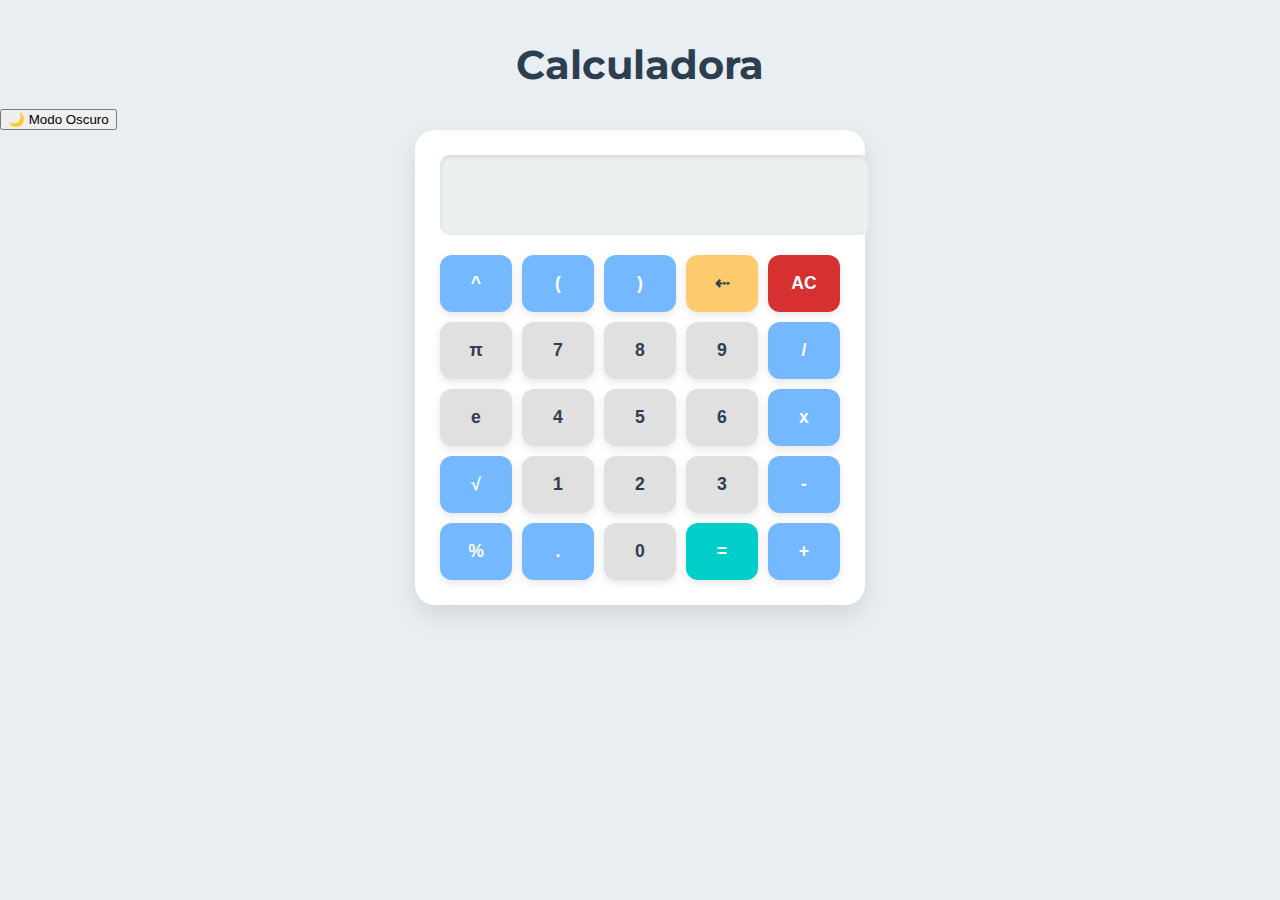
==== commit 356f79ea: "Update" ====
--- a/index.html
+++ b/index.html
@@ -24,11 +24,15 @@
 </head>
 
 <body>
+    <!---------------------->
     <!--Calculadora principal | Main Calculator-->
     <section>
         <!--Titulo | Title-->
         <h1>Calculadora</h1>
-        <div class="calculator-main ">.
+        <div class="text-center mb-3">
+            <button id="toggle-theme" class="btn btn-outline-dark">🌙 Modo Oscuro</button>
+        </div>
+        <div class="calculator-main ">
             <!--Pantalla | Screen-->
             <div class="container-input">
                 <input type="text" id="calculator-input" disabled />
@@ -128,31 +132,9 @@
             </div>
         </div>
     </section>
+    <!---------------------->
 
-    <!--Pie de Pagina | Footer-->
-    <footer id="contacto" class="d-flex flex-column align-items-center justify-content-center">
-        <img class="footer_icon" src="./images/logo_willy.png" alt="Logo de la Pagina">
-        <p class="footer_text_f text-center">Tu versión de mañana debería poder vencer a tú versión de hoy</p>
-        <p class="footer_text text-center">Contactame</p>
-        <div class="social_media_icons d-flex flex-wrap align-items-center justify-content-center">
-            <a href="https://twitter.com/SiegBoss" target="_blank" rel="noopener noreferrer">
-                <i class="bi bi-twitter-x"></i>
-            </a>
-            <a href="https://www.instagram.com/siegboss_xp/" target="_blank" rel="noopener noreferrer">
-                <i class="bi bi-instagram"></i>
-            </a>
-            <a href="https://github.com/SiegBoss" target="_blank" rel="noopener noreferrer">
-                <i class="bi bi-github"></i>
-            </a>
-            <a href="https://www.tiktok.com/@siegboss" target="_blank" rel="noopener noreferrer">
-                <i class="bi bi-tiktok"></i>
-            </a>
-        </div>
-        <div class="Copyright">
-            creado por SiegBoss &#169; 2024
-        </div>
-    </footer>
-
+<!---------------------->
     <!--Enlazar html con JS | Link html with JS-->
     <script src="./script/index.js"></script>
     <!--Enlazar a Bootstrap | Link to Bootstrap-->
--- a/style/index.css
+++ b/style/index.css
@@ -1,162 +1,303 @@
-/* Estilos generales | General styles */
+/* 
+  Estilos para calculadora con soporte de modo claro/oscuro.
+  Incluye animaciones, botones personalizados, input, y footer.
+
+  Style for calculator with light/dark mode support.
+Includes animations, custom buttons, input, and footer.
+*/
+
+/* ------------------------- */
+/* FUENTE Y ESTILOS GENERALES | GENERAL STYLES */
 body {
     font-family: 'Montserrat', sans-serif;
-    background-color: #3D405B;
-}
-
+    background: #e9eef3;
+    color: #333;
+    margin: 0;
+    padding: 0;
+}
+
+/* Transiciones generales | General transitions */
+body,
+.calculator-main,
+.container-input input,
+.button,
+footer {
+    transition: background-color 0.4s ease, color 0.4s ease;
+}
+
+/* ------------------------- */
+/* TÍTULO PRINCIPAL | MAIN TITLE */
 h1 {
-    text-transform: uppercase;
-    font-size: 50px;
-    font-weight: bold;
-    letter-spacing: 2px;
-    width: 100%;
-    display: flex;
-    justify-content: center;
-    align-items: center;
-    background-color: rgb(0, 0, 0, 0.5);
-    color: #EDDDD4;
-}
-
-
-/*---------------------------*/
-/* Contenedor principal | Main container */
+    text-align: center;
+    margin: 40px 0 20px;
+    font-weight: 700;
+    font-size: 2.5rem;
+    color: #2c3e50;
+}
+
+/* ------------------------- */
+/* CONTENEDOR DE LA CALCULADORA | CALCULATOR CONTAINER */
 .calculator-main {
     max-width: 400px;
-    margin: auto;
-    margin-top: 2%;
-    padding: 20px;
-    border-radius: 25px;
-    background-color: rgb(0, 0, 0, 0.5);
-    box-shadow: #1b2432 0px 0px 40px 0px
-}
-
-.container-input {
-    margin-bottom: 15px;
-}
-
-#calculator-input{
-    font-size: 20px;
+    margin: 0 auto;
+    padding: 25px;
+    background: #ffffff;
+    border-radius: 20px;
+    box-shadow: 0 10px 25px rgba(0, 0, 0, 0.1);
+}
+
+/* ------------------------- */
+/* PANTALLA DE ENTRADA | INPUT SCREEN */
+.container-input input {
     width: 100%;
-    padding: 10px;
-    border-radius: 15px;
-    border: 2px solid #EDDDD4;
-    background-color: rgb(0, 0, 0, 0.5);;
-    color: #EDDDD4;
-}
-
+    height: 60px;
+    border: none;
+    border-radius: 10px;
+    font-size: 2rem;
+    padding: 10px 15px;
+    text-align: right;
+    background: #ecf0f1;
+    color: #2c3e50;
+    box-shadow: inset 0 2px 5px rgba(0, 0, 0, 0.1);
+    margin-bottom: 20px;
+}
+
+/* ------------------------- */
+/* BOTONES | BUTTONS */
+/* Contenedor principal de botones | Main button container */
 .main-buttons {
     display: flex;
     flex-direction: column;
-}
-
-.column{
+    gap: 10px;
+}
+
+/* Fila de botones | Row of buttons */
+.column {
     display: flex;
     justify-content: space-between;
+    gap: 10px;
+}
+
+/* Estilo base de los botones | Base style of buttons */
+.button {
+    flex: 1;
+    padding: 18px 0;
+    font-size: 1.1rem;
+    font-weight: 600;
+    border: none;
+    border-radius: 12px;
+    cursor: pointer;
+    transition: all 0.2s ease-in-out;
+    box-shadow: 0 3px 8px rgba(0, 0, 0, 0.1);
+}
+
+/* Botones por tipo | Buttons by type */
+.button-number {
+    background-color: #e0e0e0;
+    color: #2c3e50;
+}
+
+.button-symbol {
+    background-color: #74b9ff;
+    color: white;
+}
+
+.button-equal {
+    background-color: #00cec9;
+    color: white;
+}
+
+.button-delate1 {
+    background-color: #d63031;
+    color: white;
+}
+
+.button-delate2 {
+    background-color: #fdcb6e;
+    color: #2c3e50;
+}
+
+/* Efecto hover | Hover effect */
+.button:hover {
+    transform: translateY(-2px);
+    box-shadow: 0 5px 15px rgba(0, 0, 0, 0.15);
+}
+
+/* Efecto al presionar | Press effect */
+.button {
+    transition: transform 0.1s ease, box-shadow 0.1s ease;
+}
+
+.button:active {
+    transform: scale(0.95);
+    box-shadow: 0 2px 5px rgba(0, 0, 0, 0.2);
+}
+
+/* ------------------------- */
+/* FOOTER */
+footer {
+    background-color: #2c3e50;
+    color: white;
+    padding: 30px 10px;
+    margin-top: 60px;
+    text-align: center;
+}
+
+.footer_icon {
+    width: 60px;
     margin-bottom: 10px;
 }
 
-.button{
-    font-size: 20px;
-    width: 60px;
-    height: 60px;
-    border-radius: 15px;
-    cursor: pointer;
-    background-color: #8d99ae;
-    color: #14213d;
-    border: 3px solid #EDDDD4;
-}
-
-.button-equal {
-    background-color: #2a9d8f;
-}
-
-.button-symbol{
-    background-color: #f4a261;
-}
-
-.button-delate1{
-    background-color: #da2c38;
-}
-
-.button-delate2{
-    background-color: #118ab2;
-}
-
-.button:active {
-    transform: translate(3px, 3px);
-    background-color: #81B29A;
-    color: #EDDDD4;
-}
-
-
-/*---------------------------*/
-/*Pie de pagina | Footer*/
-footer {
-    margin-top: 100px;
-    min-height: 500px;
-    margin-top: 200px;
-    background-color: #1b1b32;
-    color: #fff;
-}
-
 .footer_text_f {
-    font-size: 1.5rem;
+    font-weight: 700;
+    font-size: 1.1rem;
 }
 
 .footer_text {
-    margin-top: 30px;
-    font-size: 1.2rem;
-    color: #FFFFFF;
-}
-
-.footer_icon {
-    height: 80px;
-    width: 80px;
-    margin: 10px;
+    margin-top: 10px;
+    font-size: 1rem;
 }
 
 .social_media_icons a {
-    width: 50px;
-    height: 50px;
-    display: flex;
-    align-items: center;
-    justify-content: center;
-    padding: 2px;
-    margin: 10px;
-    border: 2px solid white;
-    border-radius: 50%;
-    transition: all 0.2s ease-in;
-}
-
-.social_media_icons i {
-    color: white;
-    font-size: 1.5rem;
-    transition: all 0.2s ease-in;
+    font-size: 1.6rem;
+    margin: 0 10px;
+    color: white;
+    transition: color 0.3s;
 }
 
 .social_media_icons a:hover {
-    background-color: white;
-    border: 2px solid rgb(13, 110, 253);
-}
-
-.social_media_icons a:hover i {
-    color: black;
+    color: #00cec9;
 }
 
 .Copyright {
-    font-size: 15px;
-    color: #aeaeae;
-    padding: 20px;
-}
-
-.contact button:hover i {
-    color: black;
-}
-
-/*---------------------------*/
-/* Responsive */
-@media screen and (max-width: 420px) {
-    h1{
-        font-size: 35px;
+    margin-top: 15px;
+    font-size: 0.9rem;
+}
+
+/* ------------------------- */
+/* MODO OSCURO | DARK MODE */
+body.dark-mode {
+    background: #1e272e;
+    color: #f1f2f6;
+}
+
+.dark-mode h1 {
+    color: #f1f2f6;
+}
+
+.dark-mode .calculator-main {
+    background: #2f3640;
+    box-shadow: 0 10px 25px rgba(0, 0, 0, 0.3);
+}
+
+.dark-mode .container-input input {
+    background: #353b48;
+    color: #f5f6fa;
+}
+
+.dark-mode .button-number {
+    background-color: #57606f;
+    color: #f1f2f6;
+}
+
+.dark-mode .button-symbol {
+    background-color: #487eb0;
+    color: white;
+}
+
+.dark-mode .button-equal {
+    background-color: #00a8ff;
+}
+
+.dark-mode .button-delate1 {
+    background-color: #e84118;
+}
+
+.dark-mode .button-delate2 {
+    background-color: #fbc531;
+    color: #2f3640;
+}
+
+.dark-mode .footer_text_f,
+.dark-mode .footer_text,
+.dark-mode .Copyright {
+    color: #f1f2f6;
+}
+
+.dark-mode footer {
+    background-color: #2f3640;
+}
+
+.dark-mode .social_media_icons a {
+    color: #f1f2f6;
+}
+
+.dark-mode .social_media_icons a:hover {
+    color: #00a8ff;
+}
+
+/* ------------------------- */
+/* RESPONSIVE: MÓVILES | MOBILE */
+@media (max-width: 480px) {
+    .calculator-main {
+        padding: 15px;
+    }
+
+    .container-input input {
+        font-size: 1.5rem;
+        padding: 8px 10px;
+    }
+
+    .button {
+        font-size: 1rem;
+        padding: 15px 0;
+    }
+
+    footer {
+        padding: 20px 10px;
+    }
+}
+
+/* ------------------------- */
+/* RESPONSIVE: TABLETAS | TABLETS */
+@media (min-width: 481px) and (max-width: 768px) {
+    .calculator-main {
+        padding: 20px;
+    }
+
+    .container-input input {
+        font-size: 1.8rem;
+        padding: 10px 12px;
+    }
+
+    .button {
+        font-size: 1.1rem;
+        padding: 16px 0;
+    }
+
+    footer {
+        padding: 25px 10px;
+    }
+}
+
+/* ------------------------- */
+/* RESPONSIVE: PANTALLAS GRANDES | LARGE SCREENS */
+@media (min-width: 769px) and (max-width: 1200px) {
+    .calculator-main {
+        padding: 30px;
+    }
+
+    .container-input input {
+        font-size: 2rem;
+        padding: 12px 15px;
+    }
+
+    .button {
+        font-size: 1.2rem;
+        padding: 18px 0;
+    }
+
+    footer {
+        padding: 30px 10px;
     }
 }